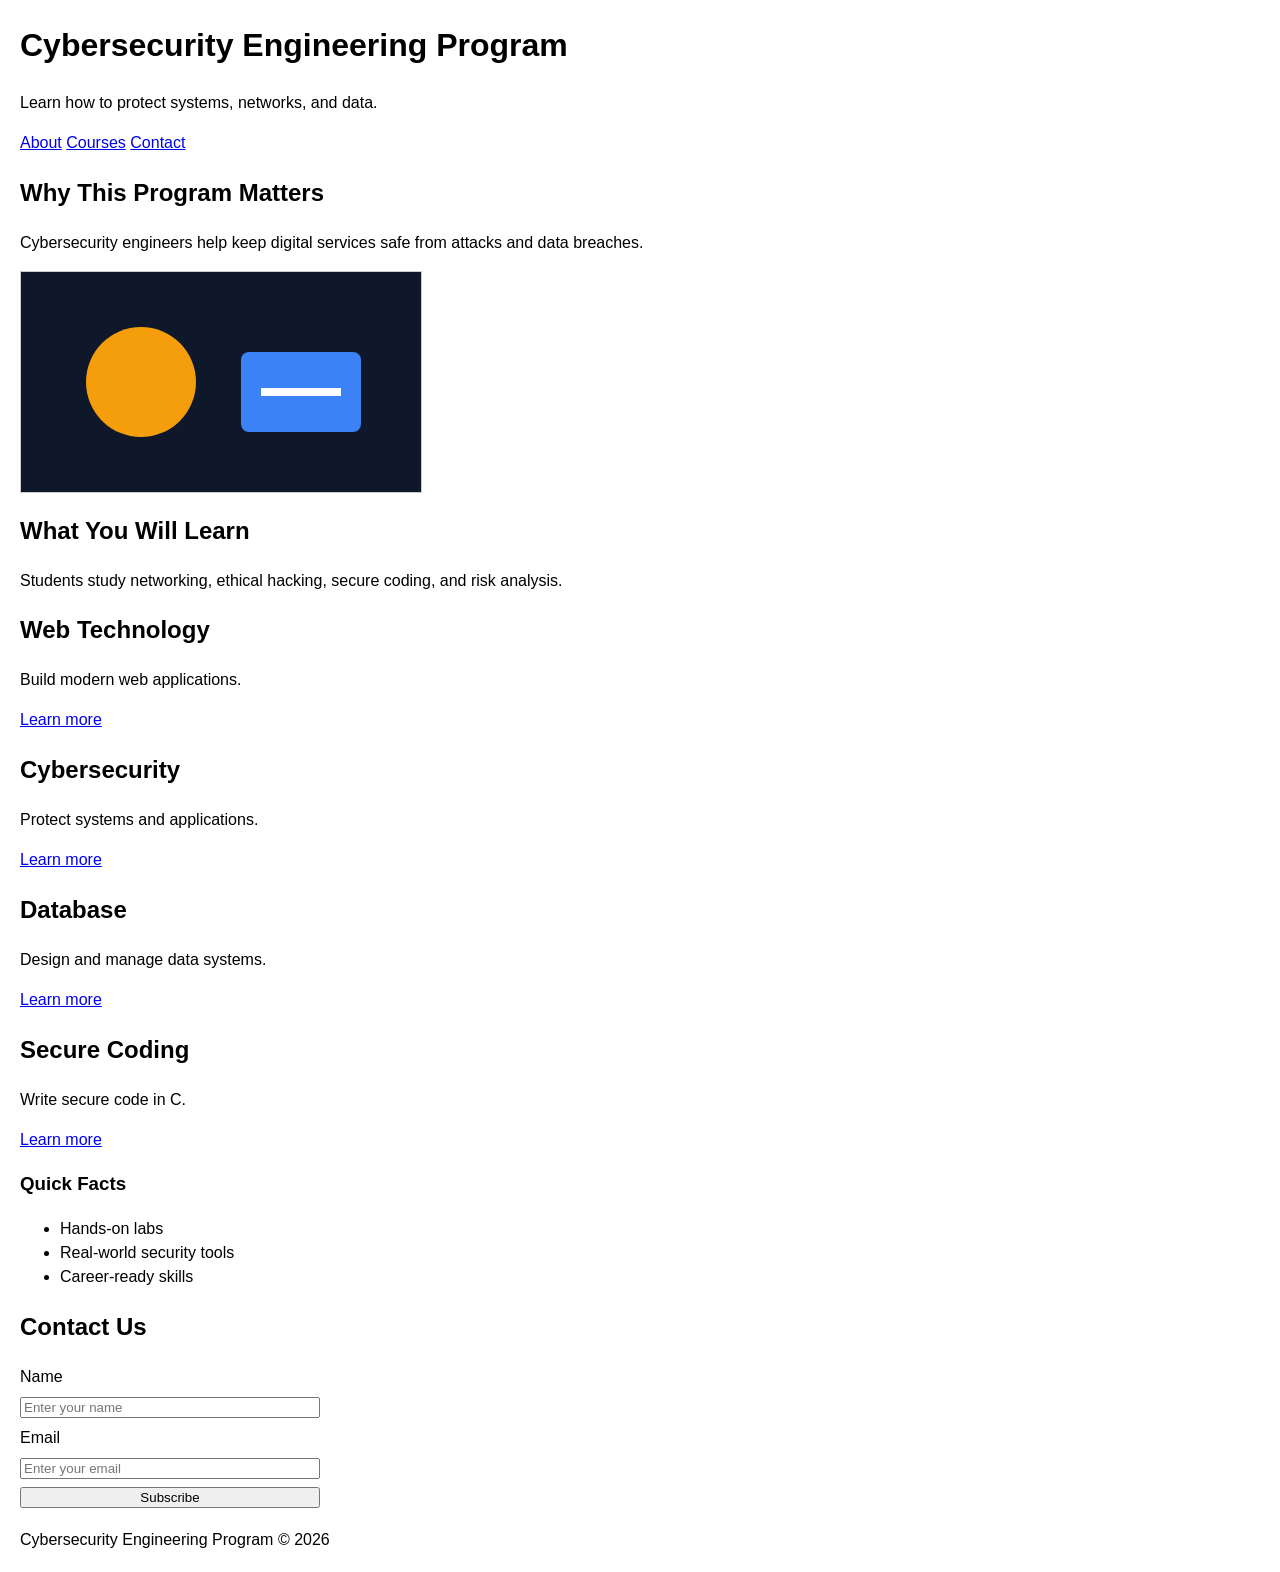
==== 1-html/index.html @ 679a0bff "Change some tags to div for instructional purpose" ====
<!doctype html>
<html lang="en">
  <head>
    <meta charset="UTF-8" />
    <meta name="viewport" content="width=device-width, initial-scale=1.0" />
    <title>Cybersecurity Engineering Program</title>
    <style>
      body {
        font-family: Arial, sans-serif;
        margin: 20px;
        line-height: 1.5;
      }

      header,
      nav,
      main,
      article,
      section,
      aside,
      footer {
        margin-bottom: 20px;
      }

      nav a {
        margin-right: 10px;
      }

      img {
        max-width: 100%;
        border: 1px solid #ccc;
        display: block;
        margin-top: 10px;
      }

      form {
        display: flex;
        flex-direction: column;
        gap: 8px;
        max-width: 300px;
      }
    </style>
  </head>
  <body>
    <!-- This part is the website header -->
    <div>
      <h1>Cybersecurity Engineering Program</h1>
      <p>Learn how to protect systems, networks, and data.</p>
    </div>
    <!-- This part is for navigation -->
    <div>
      <a href="#about">About</a>
      <a href="#courses">Courses</a>
      <a href="#contact">Contact</a>
    </div>
    <!-- This part is the main content -->
    <div>
      <article>
        <!-- This is hero section -->
        <div id="about">
          <h2>Why This Program Matters</h2>
          <p>
            Cybersecurity engineers help keep digital services safe from attacks
            and data breaches.
          </p>
          <img
            src="data:image/svg+xml,%3Csvg xmlns='http://www.w3.org/2000/svg' width='400' height='220'%3E%3Crect width='400' height='220' fill='%230f172a'/%3E%3Ccircle cx='120' cy='110' r='55' fill='%23f59e0b'/%3E%3Crect x='220' y='80' width='120' height='80' rx='8' fill='%233b82f6'/%3E%3Cpath d='M240 120h80' stroke='white' stroke-width='8'/%3E%3C/svg%3E"
            alt="Cybersecurity illustration"
          />
        </div>
        <!-- This is course collection -->
        <div id="courses">
          <h2>What You Will Learn</h2>
          <p>
            Students study networking, ethical hacking, secure coding, and risk
            analysis.
          </p>
          <!-- The followings are individual courses -->
          <div>
            <h2>Web Technology</h2>
            <p>Build modern web applications.</p>
            <a href="#">Learn more</a>
          </div>

          <div>
            <h2>Cybersecurity</h2>
            <p>Protect systems and applications.</p>
            <a href="#">Learn more</a>
          </div>

          <div>
            <h2>Database</h2>
            <p>Design and manage data systems.</p>
            <a href="#">Learn more</a>
          </div>

          <div>
            <h2>Secure Coding</h2>
            <p>Write secure code in C.</p>
            <a href="#">Learn more</a>
          </div>
        </div>

        <aside>
          <h3>Quick Facts</h3>
          <ul>
            <li>Hands-on labs</li>
            <li>Real-world security tools</li>
            <li>Career-ready skills</li>
          </ul>
        </aside>
      </article>

      <section id="contact">
        <h2>Contact Us</h2>
        <form>
          <label for="name">Name</label>
          <input
            type="text"
            id="name"
            name="name"
            placeholder="Enter your name"
          />

          <label for="email">Email</label>
          <input
            type="email"
            id="email"
            name="email"
            placeholder="Enter your email"
          />

          <button type="submit">Subscribe</button>
        </form>
      </section>
    </div>
    <!-- The following is the footer section  -->
    <div>
      <p>Cybersecurity Engineering Program © 2026</p>
    </div>
  </body>
</html>
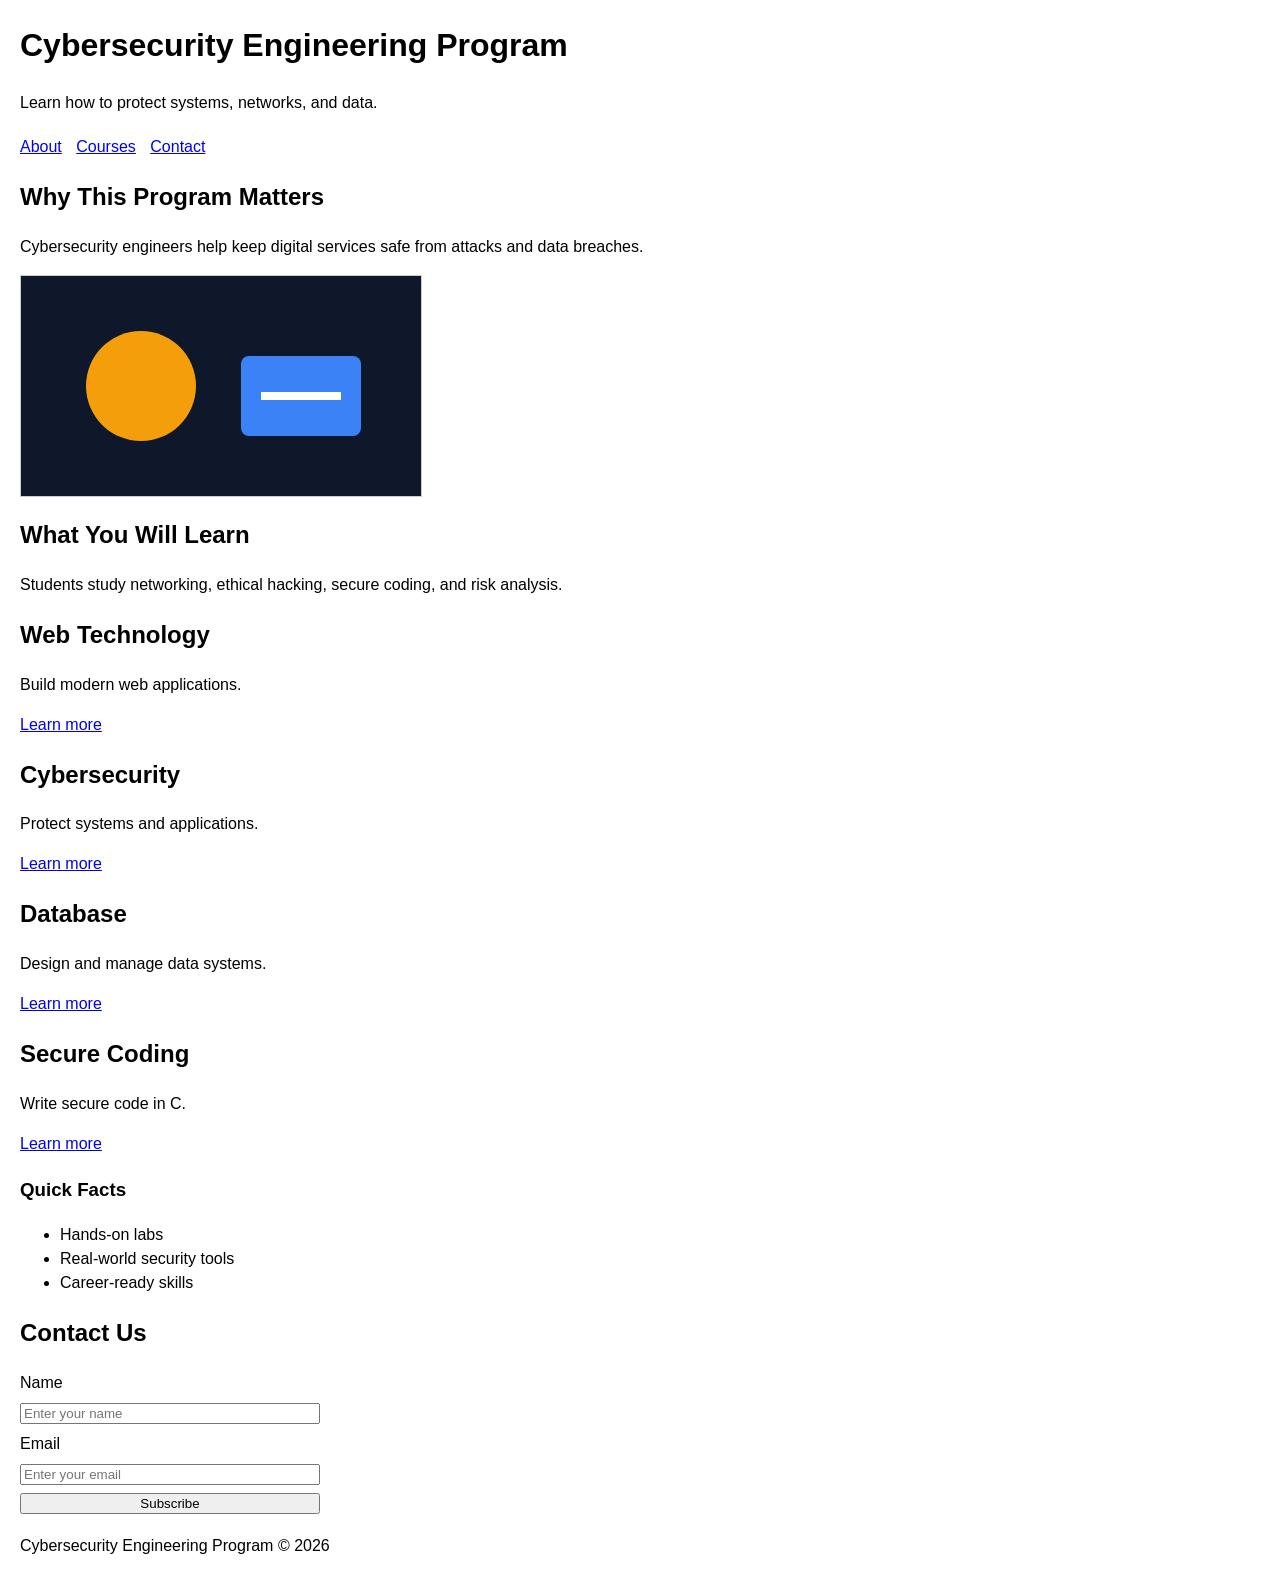
==== commit 8ee6c0f0: "feat: add UI critique page and refactor HTML semantics with CSS layout updates" ====
--- a/1-html/index.html
+++ b/1-html/index.html
@@ -1,141 +1,127 @@
 <!doctype html>
 <html lang="en">
-  <head>
-    <meta charset="UTF-8" />
-    <meta name="viewport" content="width=device-width, initial-scale=1.0" />
-    <title>Cybersecurity Engineering Program</title>
-    <style>
-      body {
-        font-family: Arial, sans-serif;
-        margin: 20px;
-        line-height: 1.5;
-      }
 
-      header,
-      nav,
-      main,
-      article,
-      section,
-      aside,
-      footer {
-        margin-bottom: 20px;
-      }
+<head>
+  <meta charset="UTF-8" />
+  <meta name="viewport" content="width=device-width, initial-scale=1.0" />
+  <title>Cybersecurity Engineering Program</title>
+  <style>
+    body {
+      font-family: Arial, sans-serif;
+      margin: 20px;
+      line-height: 1.5;
+    }
 
-      nav a {
-        margin-right: 10px;
-      }
+    header,
+    nav,
+    main,
+    article,
+    section,
+    aside,
+    footer {
+      margin-bottom: 20px;
+    }
 
-      img {
-        max-width: 100%;
-        border: 1px solid #ccc;
-        display: block;
-        margin-top: 10px;
-      }
+    nav a {
+      margin-right: 10px;
+    }
 
-      form {
-        display: flex;
-        flex-direction: column;
-        gap: 8px;
-        max-width: 300px;
-      }
-    </style>
-  </head>
-  <body>
-    <!-- This part is the website header -->
-    <div>
-      <h1>Cybersecurity Engineering Program</h1>
-      <p>Learn how to protect systems, networks, and data.</p>
-    </div>
-    <!-- This part is for navigation -->
-    <div>
-      <a href="#about">About</a>
-      <a href="#courses">Courses</a>
-      <a href="#contact">Contact</a>
-    </div>
-    <!-- This part is the main content -->
-    <div>
-      <article>
-        <!-- This is hero section -->
-        <div id="about">
-          <h2>Why This Program Matters</h2>
-          <p>
-            Cybersecurity engineers help keep digital services safe from attacks
-            and data breaches.
-          </p>
-          <img
-            src="data:image/svg+xml,%3Csvg xmlns='http://www.w3.org/2000/svg' width='400' height='220'%3E%3Crect width='400' height='220' fill='%230f172a'/%3E%3Ccircle cx='120' cy='110' r='55' fill='%23f59e0b'/%3E%3Crect x='220' y='80' width='120' height='80' rx='8' fill='%233b82f6'/%3E%3Cpath d='M240 120h80' stroke='white' stroke-width='8'/%3E%3C/svg%3E"
-            alt="Cybersecurity illustration"
-          />
-        </div>
-        <!-- This is course collection -->
-        <div id="courses">
-          <h2>What You Will Learn</h2>
-          <p>
-            Students study networking, ethical hacking, secure coding, and risk
-            analysis.
-          </p>
-          <!-- The followings are individual courses -->
-          <div>
-            <h2>Web Technology</h2>
-            <p>Build modern web applications.</p>
-            <a href="#">Learn more</a>
-          </div>
+    img {
+      max-width: 100%;
+      border: 1px solid #ccc;
+      display: block;
+      margin-top: 10px;
+    }
 
-          <div>
-            <h2>Cybersecurity</h2>
-            <p>Protect systems and applications.</p>
-            <a href="#">Learn more</a>
-          </div>
+    form {
+      display: flex;
+      flex-direction: column;
+      gap: 8px;
+      max-width: 300px;
+    }
+  </style>
+</head>
 
-          <div>
-            <h2>Database</h2>
-            <p>Design and manage data systems.</p>
-            <a href="#">Learn more</a>
-          </div>
+<body>
+  <header>
+    <h1>Cybersecurity Engineering Program</h1>
+    <p>Learn how to protect systems, networks, and data.</p>
+  </header>
 
-          <div>
-            <h2>Secure Coding</h2>
-            <p>Write secure code in C.</p>
-            <a href="#">Learn more</a>
-          </div>
-        </div>
+  <nav>
+    <a href="#about">About</a>
+    <a href="#courses">Courses</a>
+    <a href="#contact">Contact</a>
+  </nav>
 
-        <aside>
-          <h3>Quick Facts</h3>
-          <ul>
-            <li>Hands-on labs</li>
-            <li>Real-world security tools</li>
-            <li>Career-ready skills</li>
-          </ul>
-        </aside>
-      </article>
+  <main>
+    <article>
+      <section id="about">
+        <h2>Why This Program Matters</h2>
+        <p>
+          Cybersecurity engineers help keep digital services safe from attacks
+          and data breaches.
+        </p>
+        <img
+          src="data:image/svg+xml,%3Csvg xmlns='http://www.w3.org/2000/svg' width='400' height='220'%3E%3Crect width='400' height='220' fill='%230f172a'/%3E%3Ccircle cx='120' cy='110' r='55' fill='%23f59e0b'/%3E%3Crect x='220' y='80' width='120' height='80' rx='8' fill='%233b82f6'/%3E%3Cpath d='M240 120h80' stroke='white' stroke-width='8'/%3E%3C/svg%3E"
+          alt="Cybersecurity illustration" />
+      </section>
 
-      <section id="contact">
-        <h2>Contact Us</h2>
-        <form>
-          <label for="name">Name</label>
-          <input
-            type="text"
-            id="name"
-            name="name"
-            placeholder="Enter your name"
-          />
+      <section id="courses">
+        <h2>What You Will Learn</h2>
+        <p>
+          Students study networking, ethical hacking, secure coding, and risk
+          analysis.
+        </p>
+        <article>
+          <h2>Web Technology</h2>
+          <p>Build modern web applications.</p>
+          <a href="#">Learn more</a>
+        </article>
+        <article>
+          <h2>Cybersecurity</h2>
+          <p>Protect systems and applications.</p>
+          <a href="#">Learn more</a>
+        </article>
+        <article>
+          <h2>Database</h2>
+          <p>Design and manage data systems.</p>
+          <a href="#">Learn more</a>
+        </article>
+        <article>
+          <h2>Secure Coding</h2>
+          <p>Write secure code in C.</p>
+          <a href="#">Learn more</a>
+        </article>
+      </section>
 
-          <label for="email">Email</label>
-          <input
-            type="email"
-            id="email"
-            name="email"
-            placeholder="Enter your email"
-          />
+      <aside>
+        <h3>Quick Facts</h3>
+        <ul>
+          <li>Hands-on labs</li>
+          <li>Real-world security tools</li>
+          <li>Career-ready skills</li>
+        </ul>
+      </aside>
+    </article>
 
-          <button type="submit">Subscribe</button>
-        </form>
-      </section>
-    </div>
-    <!-- The following is the footer section  -->
-    <div>
-      <p>Cybersecurity Engineering Program © 2026</p>
-    </div>
-  </body>
-</html>
+    <section id="contact">
+      <h2>Contact Us</h2>
+      <form>
+        <label for="name">Name</label>
+        <input type="text" id="name" name="name" placeholder="Enter your name" />
+
+        <label for="email">Email</label>
+        <input type="email" id="email" name="email" placeholder="Enter your email" />
+
+        <button type="submit">Subscribe</button>
+      </form>
+    </section>
+  </main>
+
+  <footer>
+    <p>Cybersecurity Engineering Program © 2026</p>
+  </footer>
+</body>
+
+</html>
